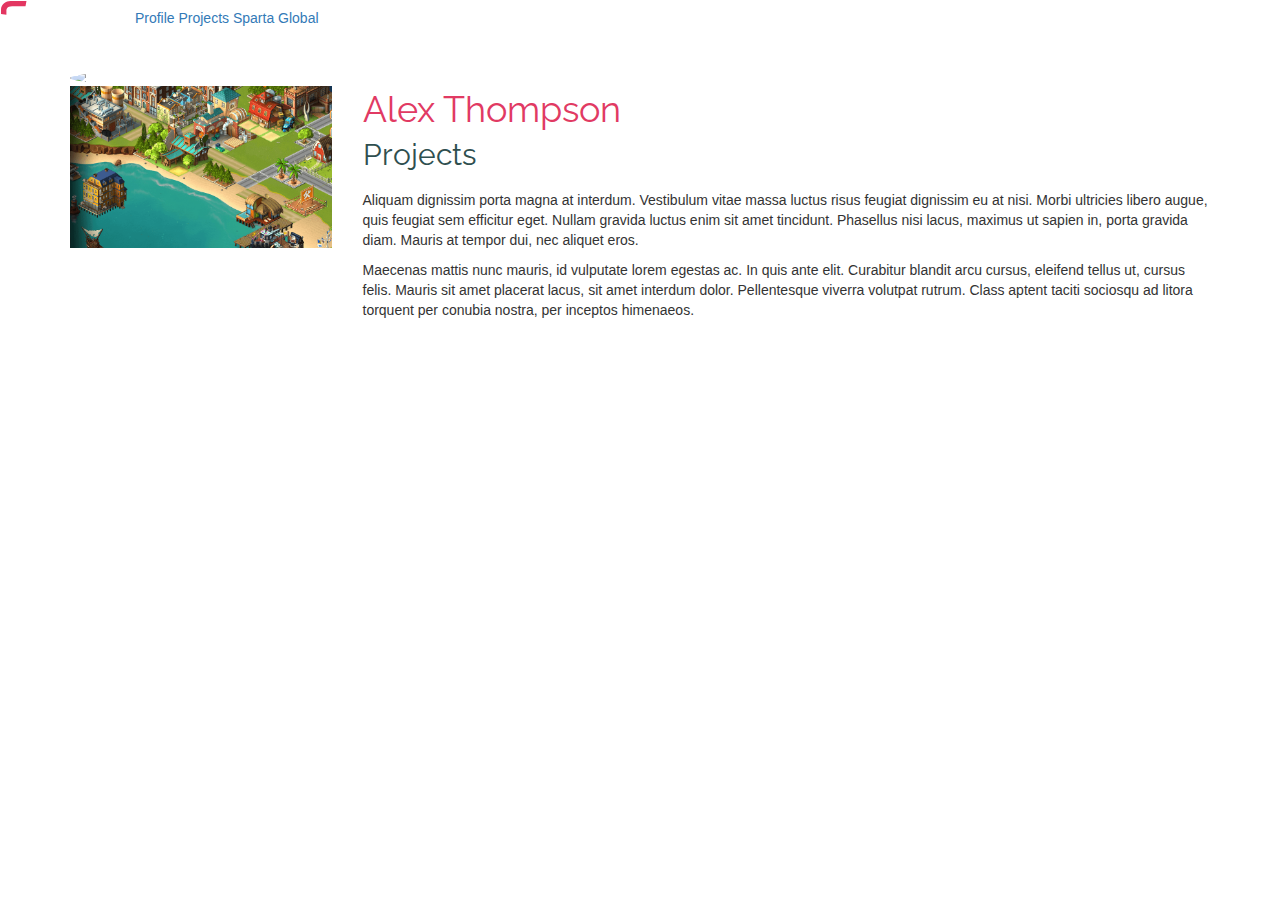
==== projects.html @ 286e29ad "homepage and links done" ====
<!DOCTYPE html>
<html>
<head>
	<title>Projects</title>
	<link href="https://maxcdn.bootstrapcdn.com/bootstrap/3.3.7/css/bootstrap.min.css" rel="stylesheet">
	<link rel="stylesheet" type="text/css" href="index.css">
	<link href="https://fonts.googleapis.com/css?family=Raleway" rel="stylesheet">
</head>
<body>
<nav class="navbar">			
				<img src="images/sparta-global-logo-white.svg" id="logo">
				<a href="#" id="link_one">Profile</a>
				<a href="#">Projects</a>
				<a href="https://www.spartaglobal.com/">Sparta Global</a>
		</nav>
		<div class="container">
			<div class="row">
				<div class="col-lg-3 col-md-6 col-sm-12">
					<img src="http://via.placeholder.com/1000x1000" class="img-responsive img-circle">
					<img src="images/project_screenshot.png" class="img-responsive" id="prof">

				</div>
				<div class="col-lg-9 col-md-6 col-sm-12">
					<h1>Alex Thompson</h1>
					<h2>Projects</h2>
					<br />
						<div id="section-one">
							<p>Aliquam dignissim porta magna at interdum. Vestibulum vitae massa luctus risus feugiat dignissim eu at nisi. Morbi ultricies libero augue, quis feugiat sem efficitur eget. Nullam gravida luctus enim sit amet tincidunt. Phasellus nisi lacus, maximus ut sapien in, porta gravida diam. Mauris at tempor dui, nec aliquet eros.</p>
							<p>Maecenas mattis nunc mauris, id vulputate lorem egestas ac. In quis ante elit. Curabitur blandit arcu cursus, eleifend tellus ut, cursus felis. Mauris sit amet placerat lacus, sit amet interdum dolor. Pellentesque viverra volutpat rutrum. Class aptent taciti sociosqu ad litora torquent per conubia nostra, per inceptos himenaeos.</p>
						</div>
</body>
</html>
---- index.css ----
#top_bar {
	background-color: #333;
	width: 100%;
	padding: 10px;
	padding-left: 145px;
}

#top_bar a {
	margin-right: 30px;
	text-decoration: none;
	color: white;
}

#logo {
	width: 100px;
	vertical-align: middle;
	margin-right: 30px;
}

body {
	margin: 0px;
}

#profile {
	width: 283px;
	height: 283px;
    border-radius: 100%;
    padding-top: 50px;
    align-content: center;
}

#wrapper {
	width:80%;
	height:400px;
	margin: 0 auto;
}

#main {
	width:963px;
}

#main #left_main {
	height:100%;
	float:left;
	text-align:center;
	padding-left:10px
	padding-right:30px;
}

#main #right_main {
	height:100%;
	float:left;
	padding-top:18px;
	padding-left:30px;
	box-sizing: border-box;
}

h1 {
	color:#E13A63;
	font-size: 36px;
	font-family: 'Raleway', sans-serif;
	font-weight: normal;
}

h2 {
	color:#2f4f4f;
	font-size: 30px;
	font-family: 'Raleway', sans-serif;
	font-weight: normal;
	line-height: 10px;
}

h4 {
	color:#2f4f4f;
	font-size: 15px;
	font-family: 'Raleway', sans-serif;
	font-weight: normal;
	line-height: 30px;
}

h5 {
	color:#E13A63;
	font-size: 18px;
	font-family: 'Raleway', sans-serif;
	font-weight: normal;
	padding-left: 310px;
}

#skills {
	color:#2f4f4f;
	font-size: 25px;
	font-family: 'Raleway', sans-serif;
	font-weight: normal;
	padding-top: 110px;
	text-align: left;
}

#exper {
	color:#2f4f4f;
	font-size: 25px;
	font-family: 'Raleway', sans-serif;
	font-weight: normal;
	padding-top: 100px;
	text-align: left;
	padding-left: 310px;
}



#lorem {
	color:#2f4f4f;
	font-size: 22px;
	font-weight: normal;
}

#more_lorem {
	color:#2f4f4f;
	font-family: 'Raleway', sans-serif;
	font-weight: normal;
	padding-left: 310px;
	line-height: 30px;
}

#list {
	text-align: left;
	color:#2f4f4f;
	font-size: 15px;
	font-family: 'Raleway', sans-serif;
	font-weight: normal;
	list-style-position: inside;
	line-height: 40px;
}

@media screen and (max-width:960px) {

	#main {
		width:100%;
	}

	#main #left_main {
		display:none;
	}

	#main #right_main {
		width:100%;
		float:none;
		padding:20px;
	}
}

@media screen and (max-width: 480px) {
    body {
    	background-color: green;
    }
}
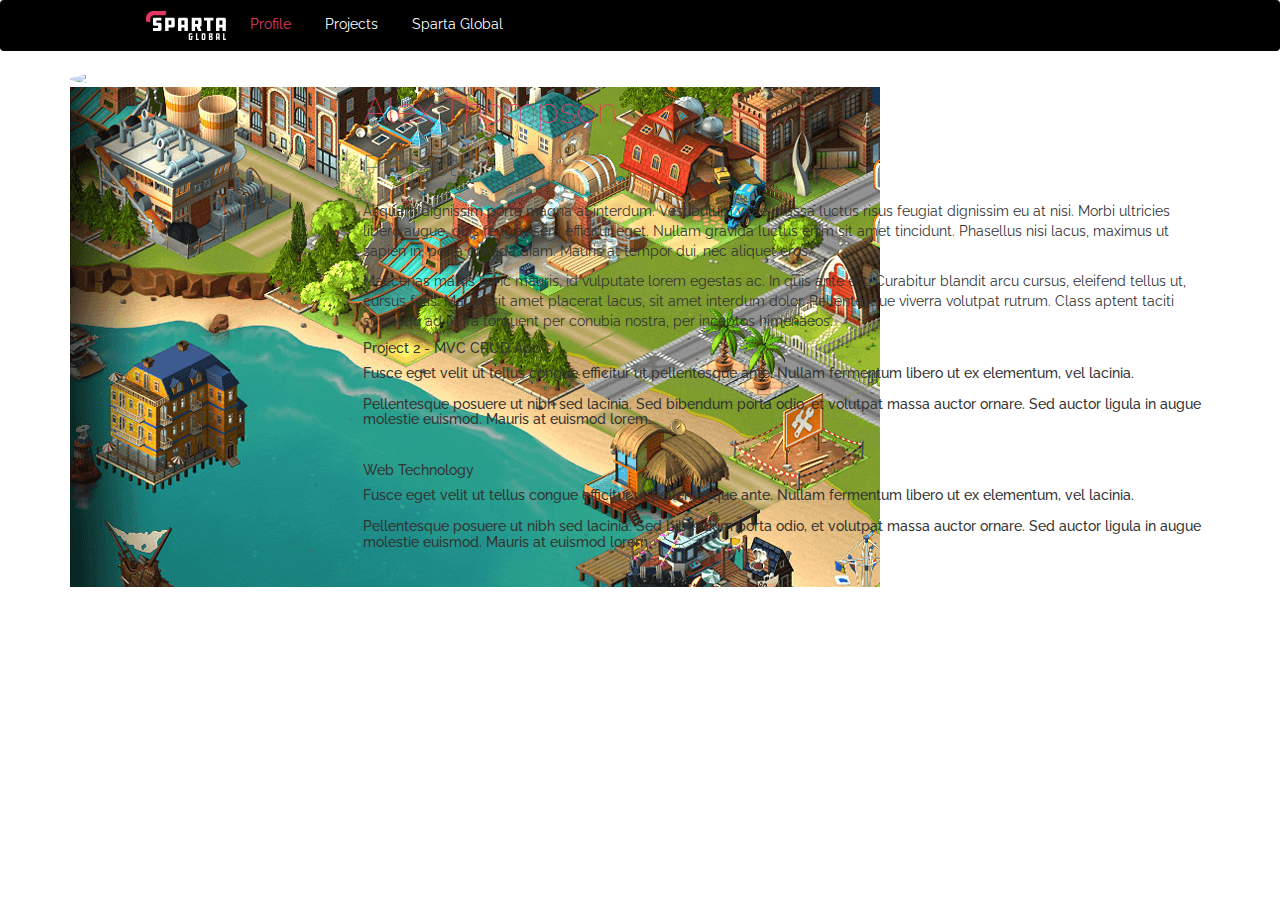
==== commit 9d781303: "homepage and links complete" ====
--- a/projects.html
+++ b/projects.html
@@ -3,7 +3,7 @@
 <head>
 	<title>Projects</title>
 	<link href="https://maxcdn.bootstrapcdn.com/bootstrap/3.3.7/css/bootstrap.min.css" rel="stylesheet">
-	<link rel="stylesheet" type="text/css" href="index.css">
+	<link rel="stylesheet" type="text/css" href="projects.css">
 	<link href="https://fonts.googleapis.com/css?family=Raleway" rel="stylesheet">
 </head>
 <body>
@@ -17,7 +17,7 @@
 			<div class="row">
 				<div class="col-lg-3 col-md-6 col-sm-12">
 					<img src="http://via.placeholder.com/1000x1000" class="img-responsive img-circle">
-					<img src="images/project_screenshot.png" class="img-responsive" id="prof">
+					<img src="images/project_screenshot.png" id="prog">
 
 				</div>
 				<div class="col-lg-9 col-md-6 col-sm-12">
@@ -28,5 +28,20 @@
 							<p>Aliquam dignissim porta magna at interdum. Vestibulum vitae massa luctus risus feugiat dignissim eu at nisi. Morbi ultricies libero augue, quis feugiat sem efficitur eget. Nullam gravida luctus enim sit amet tincidunt. Phasellus nisi lacus, maximus ut sapien in, porta gravida diam. Mauris at tempor dui, nec aliquet eros.</p>
 							<p>Maecenas mattis nunc mauris, id vulputate lorem egestas ac. In quis ante elit. Curabitur blandit arcu cursus, eleifend tellus ut, cursus felis. Mauris sit amet placerat lacus, sit amet interdum dolor. Pellentesque viverra volutpat rutrum. Class aptent taciti sociosqu ad litora torquent per conubia nostra, per inceptos himenaeos.</p>
 						</div>
+						<div>
+						<h5>Project 2 - MVC CRUD App<h5>
+							<div id="section-two">
+							<p>Fusce eget velit ut tellus congue efficitur ut pellentesque ante. Nullam fermentum libero ut ex elementum, vel lacinia.
+							<br /><br />
+							Pellentesque posuere ut nibh sed lacinia. Sed bibendum porta odio, et volutpat massa auctor ornare. Sed auctor ligula in augue molestie euismod. Mauris at euismod lorem.</p>
+							</div>
+							<br />
+						<h5>Web Technology<h5>
+							<div id="section-two">
+							<p>Fusce eget velit ut tellus congue efficitur ut pellentesque ante. Nullam fermentum libero ut ex elementum, vel lacinia.
+							<br /><br />
+							Pellentesque posuere ut nibh sed lacinia. Sed bibendum porta odio, et volutpat massa auctor ornare. Sed auctor ligula in augue molestie euismod. Mauris at euismod lorem.</p>
+							</div>
+							<br />
 </body>
 </html>--- a/projects.css
+++ b/projects.css
@@ -0,0 +1,44 @@
+.navbar {
+	background-color: #000000;
+	width: 100%;
+	padding: 10px;
+	padding-left: 145px;
+}
+
+a {
+	margin-right: 30px;
+	text-decoration: none;
+	color: white;
+}
+
+#logo {
+	width: 100px;
+	padding-right: 20px;
+}
+
+#link_one {
+	color:#E13A63;
+}
+
+body {
+	font-family: 'Raleway', sans-serif;
+}
+
+h1 {
+	color:#E13A63;
+	font-size: 36px;
+	font-weight: lighter;
+}
+
+h2 {
+	color:#2f4f4f;
+	font-size: 30px;
+	font-weight: lighter;
+	line-height: 10px;
+	padding-top: 10px;
+}
+
+#prof {
+	width: 50px;
+	padding-top: 10px;
+}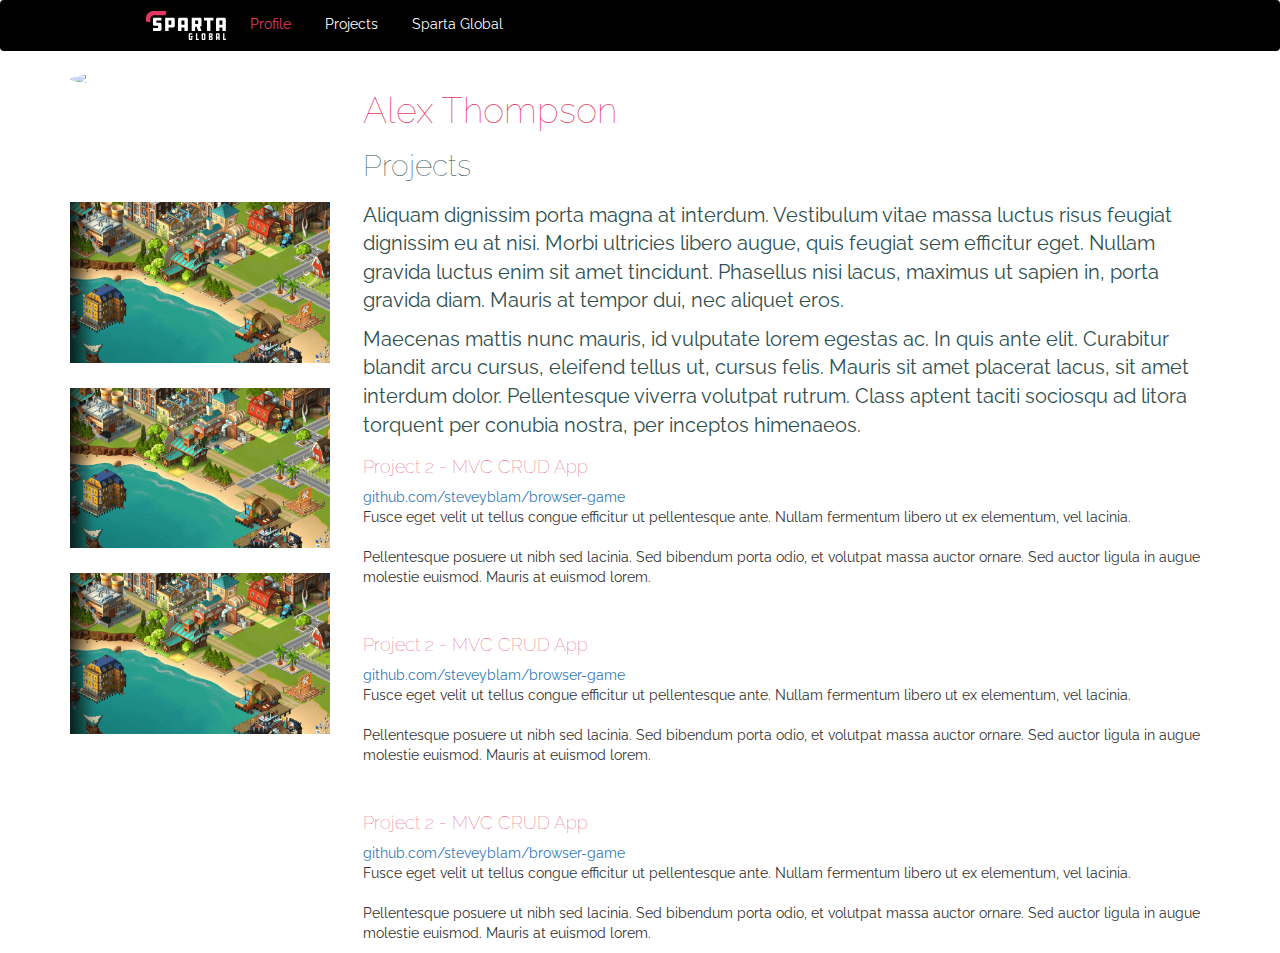
==== commit 9d26fbb4: "all complete" ====
--- a/projects.html
+++ b/projects.html
@@ -9,15 +9,17 @@
 <body>
 <nav class="navbar">			
 				<img src="images/sparta-global-logo-white.svg" id="logo">
-				<a href="#" id="link_one">Profile</a>
-				<a href="#">Projects</a>
+				<a href="index.html" id="link_one">Profile</a>
+				<a href="projects.html">Projects</a>
 				<a href="https://www.spartaglobal.com/">Sparta Global</a>
 		</nav>
 		<div class="container">
 			<div class="row">
 				<div class="col-lg-3 col-md-6 col-sm-12">
 					<img src="http://via.placeholder.com/1000x1000" class="img-responsive img-circle">
-					<img src="images/project_screenshot.png" id="prog">
+					<img src="images/project_screenshot.png" id="prof">
+					<img src="images/project_screenshot.png" id="prof-one">
+					<img src="images/project_screenshot.png" id="prof-two">
 
 				</div>
 				<div class="col-lg-9 col-md-6 col-sm-12">
@@ -29,19 +31,31 @@
 							<p>Maecenas mattis nunc mauris, id vulputate lorem egestas ac. In quis ante elit. Curabitur blandit arcu cursus, eleifend tellus ut, cursus felis. Mauris sit amet placerat lacus, sit amet interdum dolor. Pellentesque viverra volutpat rutrum. Class aptent taciti sociosqu ad litora torquent per conubia nostra, per inceptos himenaeos.</p>
 						</div>
 						<div>
-						<h5>Project 2 - MVC CRUD App<h5>
+						<h5>Project 2 - MVC CRUD App</h5>
 							<div id="section-two">
+							<a href="#" id="link_two">github.com/steveyblam/browser-game</a>
+							<br />
 							<p>Fusce eget velit ut tellus congue efficitur ut pellentesque ante. Nullam fermentum libero ut ex elementum, vel lacinia.
 							<br /><br />
 							Pellentesque posuere ut nibh sed lacinia. Sed bibendum porta odio, et volutpat massa auctor ornare. Sed auctor ligula in augue molestie euismod. Mauris at euismod lorem.</p>
 							</div>
 							<br />
-						<h5>Web Technology<h5>
+						<h5>Project 2 - MVC CRUD App</h5>
 							<div id="section-two">
+							<a href="#" id="link_two">github.com/steveyblam/browser-game</a>
+							<br />
 							<p>Fusce eget velit ut tellus congue efficitur ut pellentesque ante. Nullam fermentum libero ut ex elementum, vel lacinia.
 							<br /><br />
 							Pellentesque posuere ut nibh sed lacinia. Sed bibendum porta odio, et volutpat massa auctor ornare. Sed auctor ligula in augue molestie euismod. Mauris at euismod lorem.</p>
 							</div>
 							<br />
+						<h5>Project 2 - MVC CRUD App</h5>
+							<div id="section-two">
+							<a href="#" id="link_two">github.com/steveyblam/browser-game</a>
+							<br />
+							<p>Fusce eget velit ut tellus congue efficitur ut pellentesque ante. Nullam fermentum libero ut ex elementum, vel lacinia.
+							<br /><br />
+							Pellentesque posuere ut nibh sed lacinia. Sed bibendum porta odio, et volutpat massa auctor ornare. Sed auctor ligula in augue molestie euismod. Mauris at euismod lorem.</p>
+							</div>
 </body>
 </html>--- a/projects.css
+++ b/projects.css
@@ -38,7 +38,35 @@
 	padding-top: 10px;
 }
 
+h5 {
+	color:#E13A63;
+	font-size: 18px;
+	font-weight: lighter;
+	padding-top: 8px;
+}
+
 #prof {
-	width: 50px;
-	padding-top: 10px;
+	width: 260px;
+	padding-top: 115px;
+}
+
+#prof-one {
+	width: 260px;
+	padding-top: 25px;
+}
+
+#prof-two {
+	width: 260px;
+	padding-top: 25px;
+}
+
+#section-one {
+	color:#2f4f4f;
+	font-size: 20px;
+	font-weight: normal;
+}
+
+#link_two {
+	color: #337ab7;
+    text-decoration: none;
 }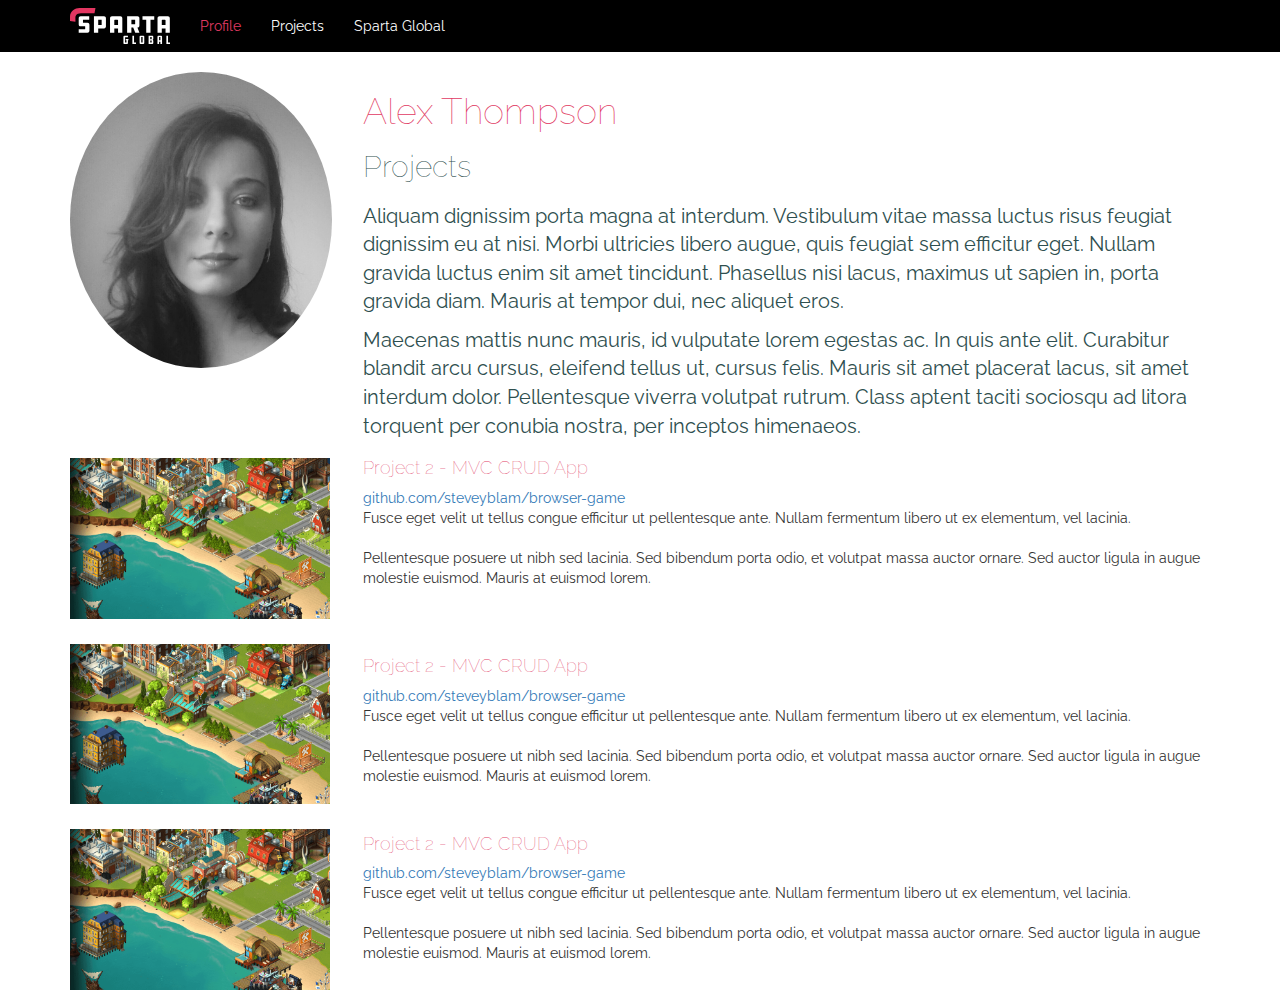
==== commit 10c2c306: "finished readme" ====
--- a/projects.html
+++ b/projects.html
@@ -7,16 +7,35 @@
 	<link href="https://fonts.googleapis.com/css?family=Raleway" rel="stylesheet">
 </head>
 <body>
-<nav class="navbar">			
-				<img src="images/sparta-global-logo-white.svg" id="logo">
-				<a href="index.html" id="link_one">Profile</a>
-				<a href="projects.html">Projects</a>
-				<a href="https://www.spartaglobal.com/">Sparta Global</a>
+		<nav class="navbar navbar-default">
+		  <div class="container">
+		    <!-- Brand and toggle get grouped for better mobile display -->
+		    <div class="navbar-header">
+		      <button type="button" class="navbar-toggle collapsed" data-toggle="collapse" data-target="#myNavbar" aria-expanded="false">
+		        <span class="sr-only">Toggle navigation</span>
+		        <span class="icon-bar"></span>
+		        <span class="icon-bar"></span>
+		        <span class="icon-bar"></span>
+		      </button>
+		      <a class="navbar-brand" href="#">	
+		      	<img src="images/sparta-global-logo-white.svg" id="logo"/>
+		      </a>
+		    </div>
+
+		    <!-- Collect the nav links, forms, and other content for toggling -->
+		    <div class="collapse navbar-collapse" id="myNavbar">
+		      <ul class="nav navbar-nav">
+		        <li class="active"><a href="index.html" id="link_one">Profile</a></li>
+						<li><a href="projects.html">Projects</a></li>
+						<li><a href="https://www.spartaglobal.com/">Sparta Global</a></li>
+		      </ul>
+		    </div><!-- /.navbar-collapse -->
+		  </div><!-- /.container-fluid -->
 		</nav>
 		<div class="container">
 			<div class="row">
 				<div class="col-lg-3 col-md-6 col-sm-12">
-					<img src="http://via.placeholder.com/1000x1000" class="img-responsive img-circle">
+					<img src="images/img.jpg" class="img-responsive img-circle">
 					<img src="images/project_screenshot.png" id="prof">
 					<img src="images/project_screenshot.png" id="prof-one">
 					<img src="images/project_screenshot.png" id="prof-two">
@@ -40,6 +59,7 @@
 							Pellentesque posuere ut nibh sed lacinia. Sed bibendum porta odio, et volutpat massa auctor ornare. Sed auctor ligula in augue molestie euismod. Mauris at euismod lorem.</p>
 							</div>
 							<br />
+							<br />
 						<h5>Project 2 - MVC CRUD App</h5>
 							<div id="section-two">
 							<a href="#" id="link_two">github.com/steveyblam/browser-game</a>
@@ -57,5 +77,10 @@
 							<br /><br />
 							Pellentesque posuere ut nibh sed lacinia. Sed bibendum porta odio, et volutpat massa auctor ornare. Sed auctor ligula in augue molestie euismod. Mauris at euismod lorem.</p>
 							</div>
-</body>
+						</div>
+					</div>
+				</div>
+			</div>
+
+	</body>
 </html>--- a/projects.css
+++ b/projects.css
@@ -1,19 +1,35 @@
-.navbar {
+.navbar-default {
 	background-color: #000000;
-	width: 100%;
-	padding: 10px;
-	padding-left: 145px;
+	border-radius:0px;
+	border-color:transparent;
 }
 
-a {
-	margin-right: 30px;
-	text-decoration: none;
-	color: white;
-}
 
 #logo {
 	width: 100px;
-	padding-right: 20px;
+	margin-top:7px;
+}
+
+#link_one {
+	color:#E13A63;
+}
+
+.navbar-brand,
+.navbar-nav li a {
+    line-height: 50px;
+    height: 50px;
+    padding-top: 0px;
+}
+
+.navbar-default .navbar-nav>.active>a, 
+.navbar-default .navbar-nav>.active>a:focus, 
+.navbar-default .navbar-nav>.active>a:hover {
+	color:#E13A63;
+	background:none;
+}
+
+.navbar-default .navbar-nav>li>a {
+	color:white;
 }
 
 #link_one {
@@ -47,7 +63,7 @@
 
 #prof {
 	width: 260px;
-	padding-top: 115px;
+	padding-top: 90px;
 }
 
 #prof-one {
